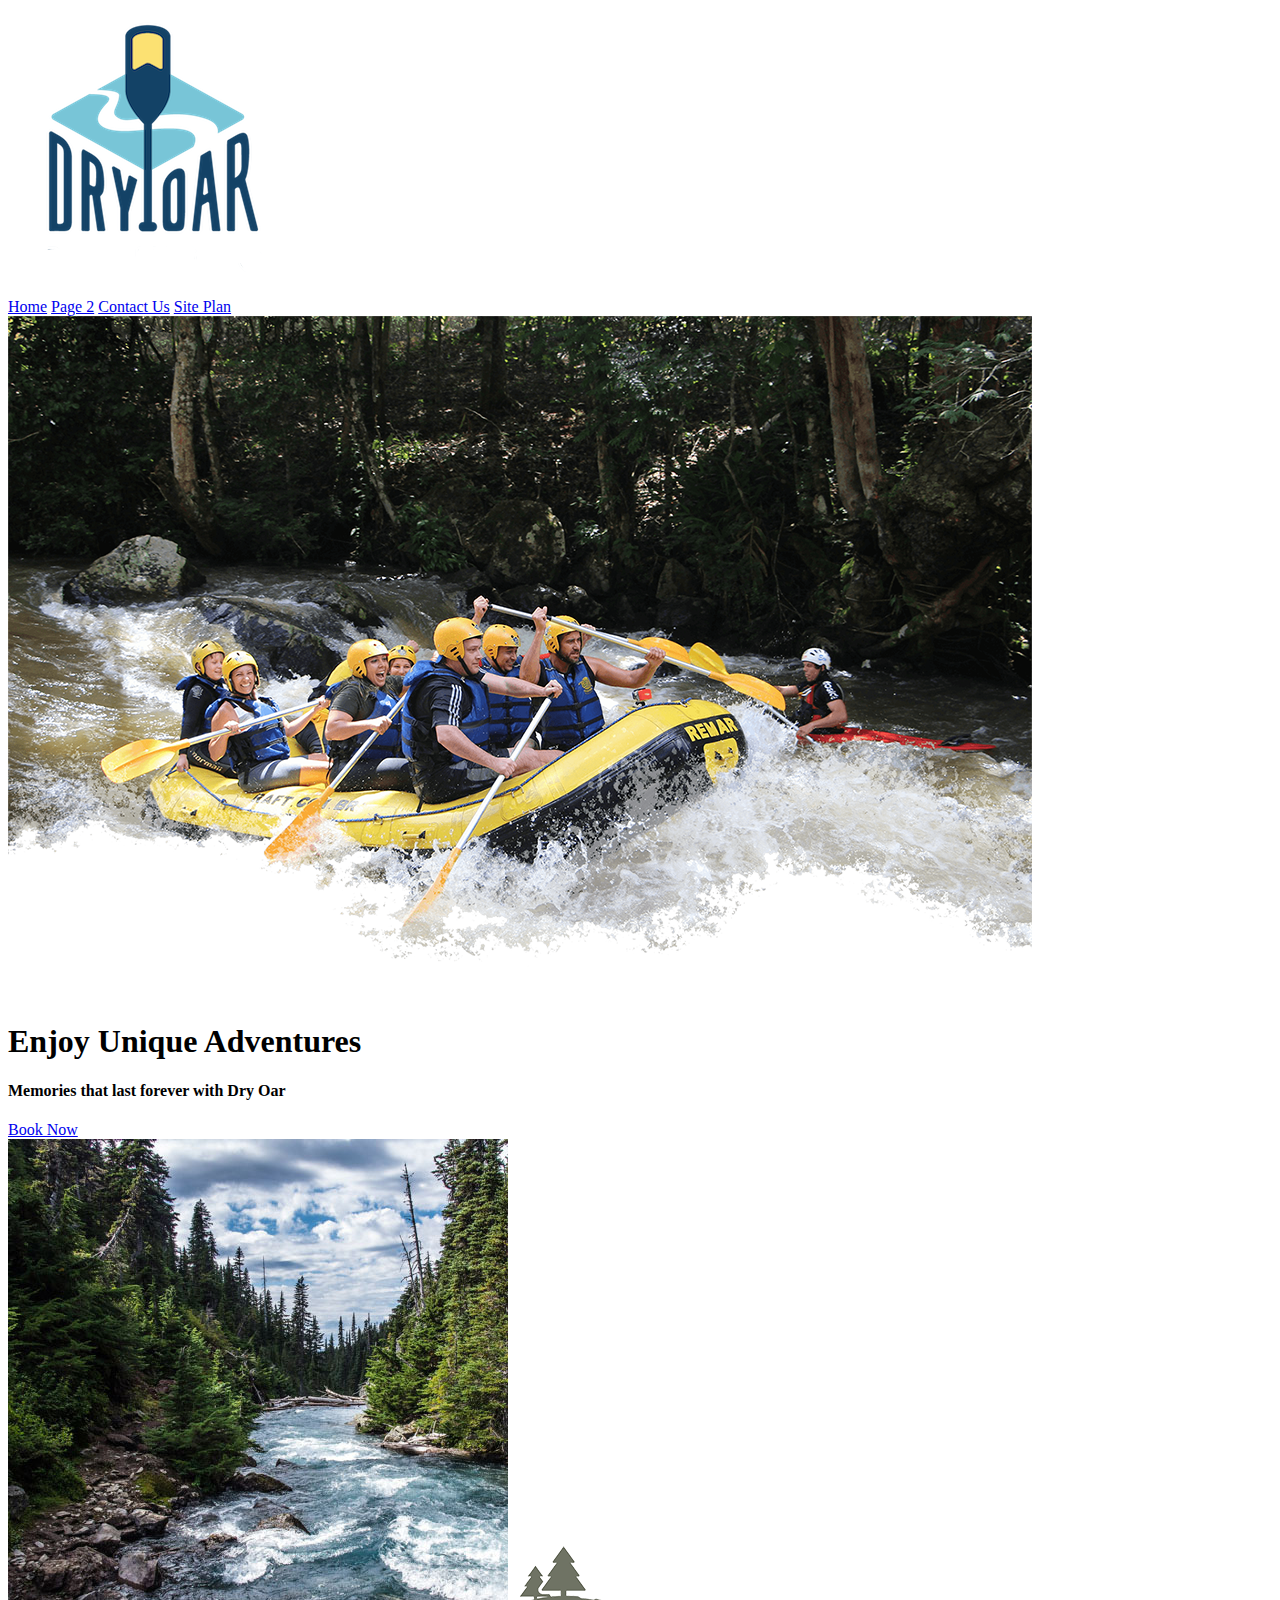
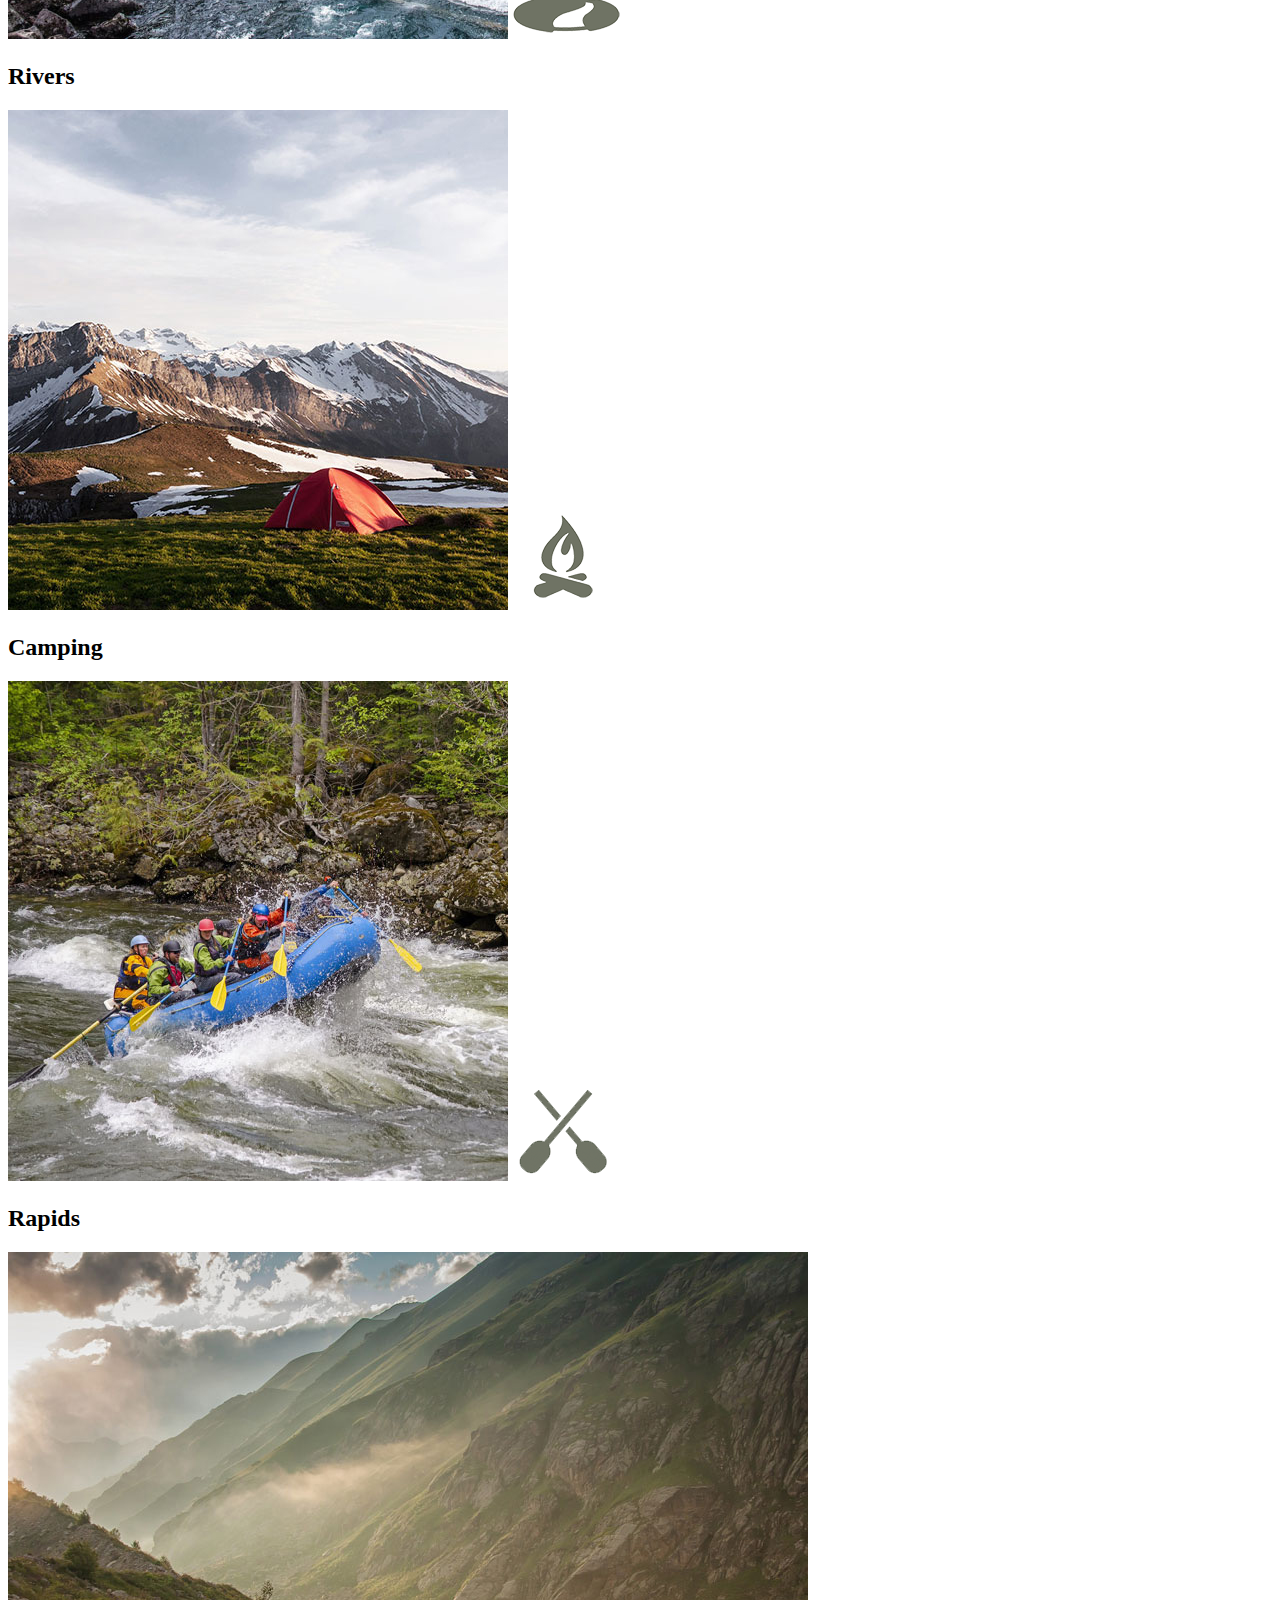
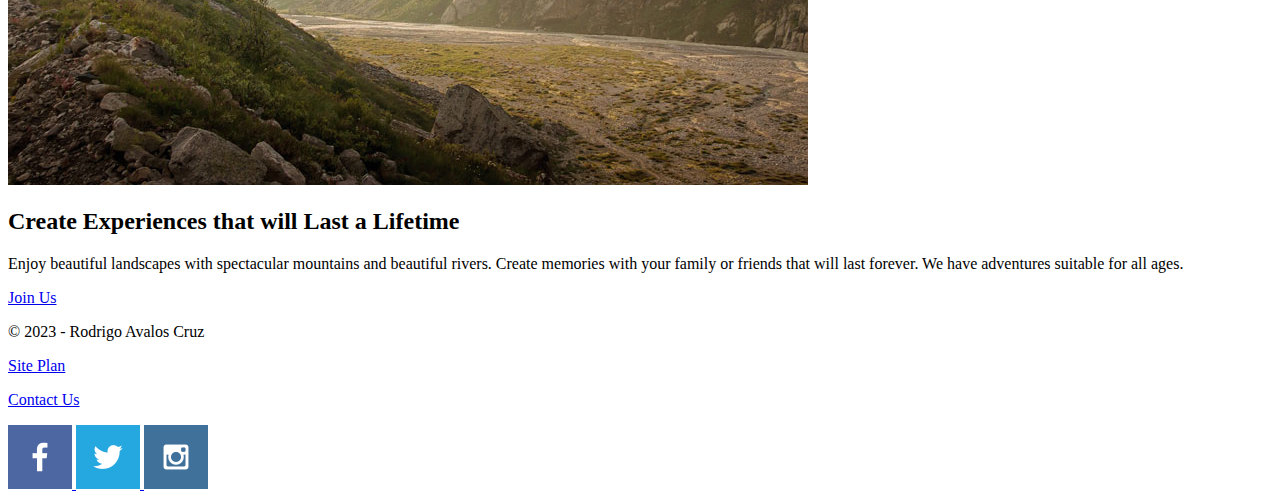
==== wwr/index.html @ 5f3eeecf "wwr images added" ====
<!DOCTYPE html>
<html lang="en">
<head>
    <meta charset="UTF-8">
    <meta http-equiv="X-UA-Compatible" content="IE=edge">
    <meta name="viewport" content="width=device-width, initial-scale=1.0">
    <title>Whitewater Rafting Experiences | Dry Oar Boating | Home</title>
</head>
<body>
    <header>
        <a href="index.html" id="logo_link">
            <img class="logo" src="images/logo.png" alt="Dry Oar Logo">
        </a>
        <nav>
            <a href="index.html">Home</a>
            <a href="#">Page 2</a>
            <a href="contactus.html">Contact Us</a>
            <a href="site-plan-rafting.html">Site Plan</a>
        </nav>
    </header>
    <div id="hero">
        <div id="hero-box">
            <img id="hero-img" src="images/hero.png" alt="People enjoying rafting">
        </div>
        <section id="hero-msg">
            <h1 class="home-title">Enjoy Unique Adventures</h1>
            <h4>Memories that last forever with Dry Oar </h4>
            <div class='button-box'>
                <a class="book" href="contactus.html">Book Now</a>
            </div>
        </section>    
    </div>
    <main class="home-grid"> 
        <section class="rivers-card">
            <img class="card-img" src="images/rivers.jpg" alt="river in forest">
            <img class="icon" src="images/river_icon.png" alt="river icon">
            <h2>Rivers</h2>
        </section>
        <section class="camping-card">
            <img class="card-img" src="images/camping.jpg" alt="tent in mountains">
            <img class="icon" src="images/fire_icon.png" alt="fire icon">
            <h2>Camping</h2>
        </section>
        <section class="rapids-card">
            <img class="card-img" src="images/rapids.jpg" alt="rafting boat">
            <img class="icon" src="images/oars.png" alt="oars icon">
            <h2>Rapids</h2>
        </section>
        <img class="mountains" src="images/mountains.jpg" alt="Misty mountains">
    <section class="msg">
        <h2>Create Experiences that will Last a Lifetime</h2>
        <p>Enjoy beautiful landscapes with spectacular mountains and beautiful rivers. Create memories with your family or friends that will last forever. We have adventures suitable for all ages.</p>
        <a class='join' href="rivers.html">Join Us</a>
    </section>
    </main> 
    <footer>
        <p> &copy; 2023 - Rodrigo Avalos Cruz</p>
        <p><a href="site-plan-rafting.html">Site Plan</a></p>
        <p><a href="contactus.html">Contact Us</a></p>
        <div class="social">
            <a href="https://facebook.com">
                <img src="images/facebook.png" alt="fb icon">
            </a>
            <a href="https://twitter.com">
                <img src="images/twitter.png" alt="twitter icon">
            </a>
            <a href="https://instagram.com">
                <img src="images/instagram.png" alt="instagram icon">
            </a>
        </div>
    </footer>
</body>
</html>
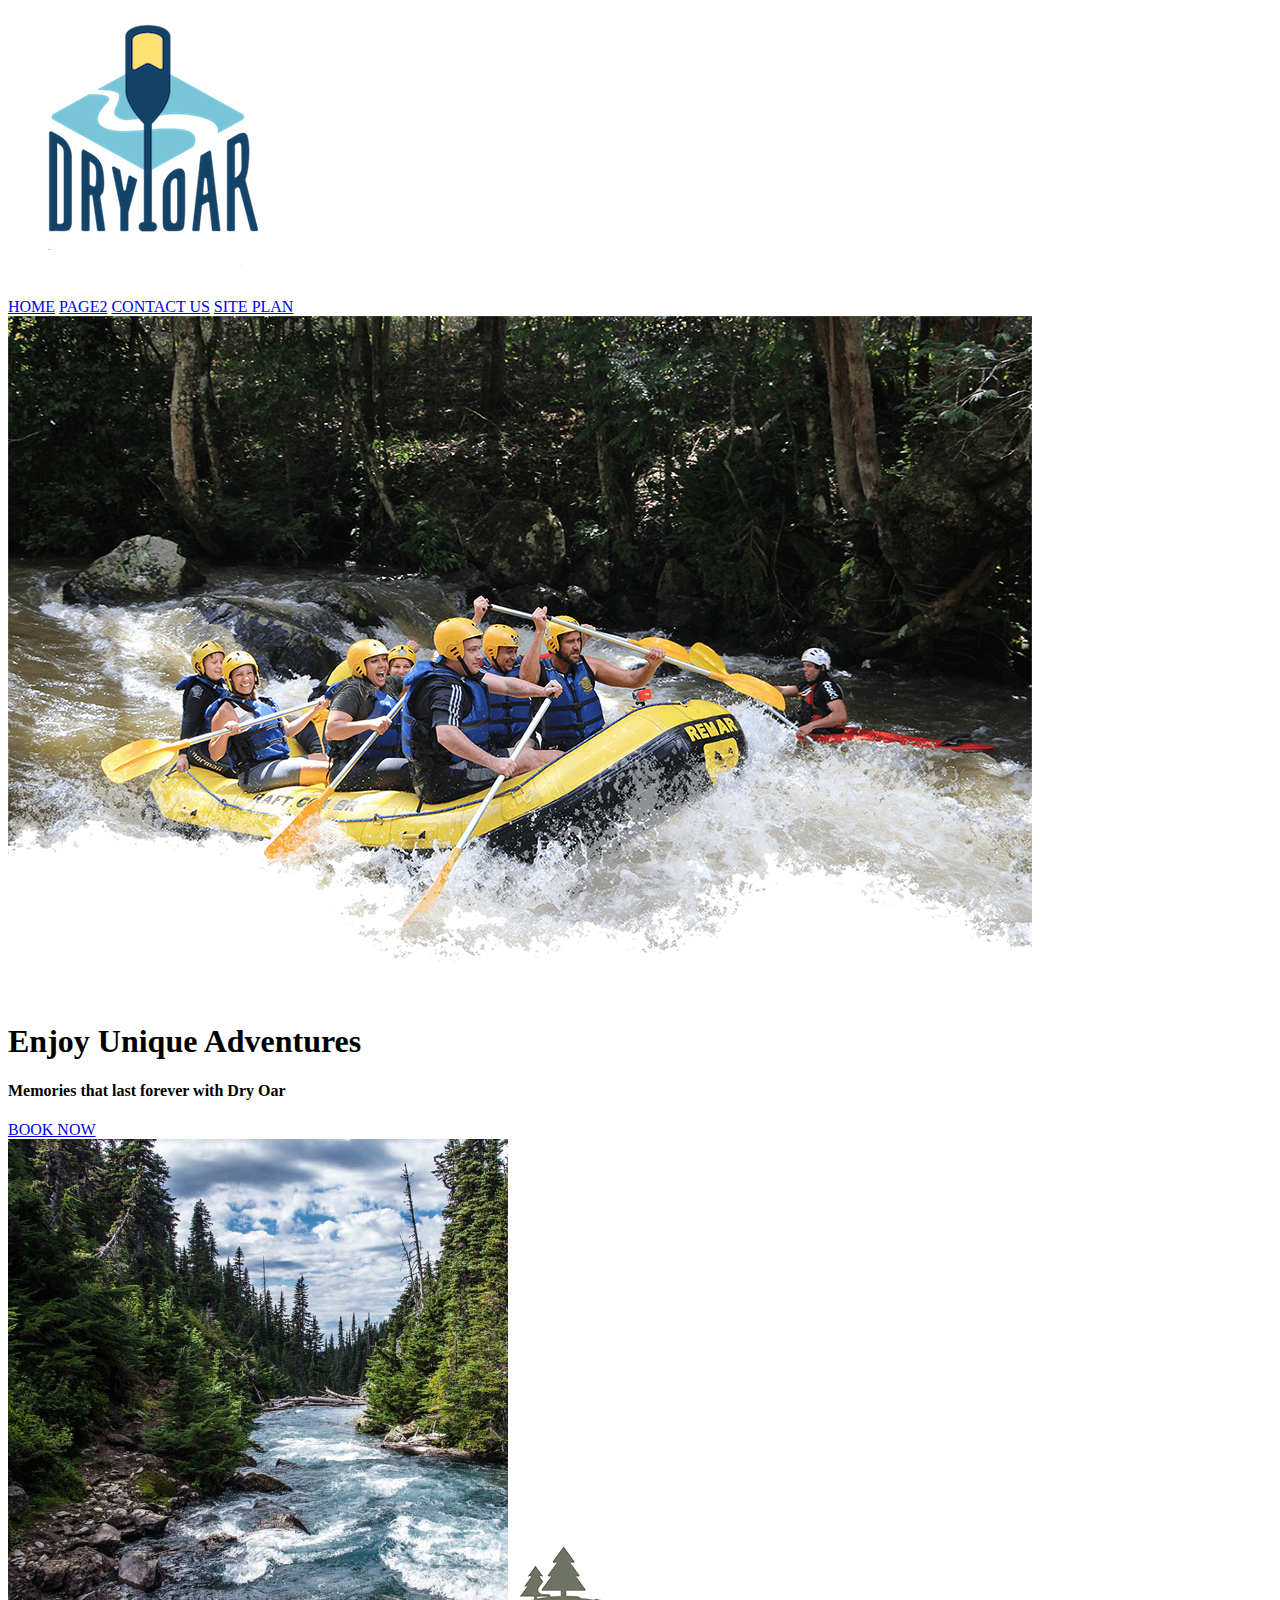
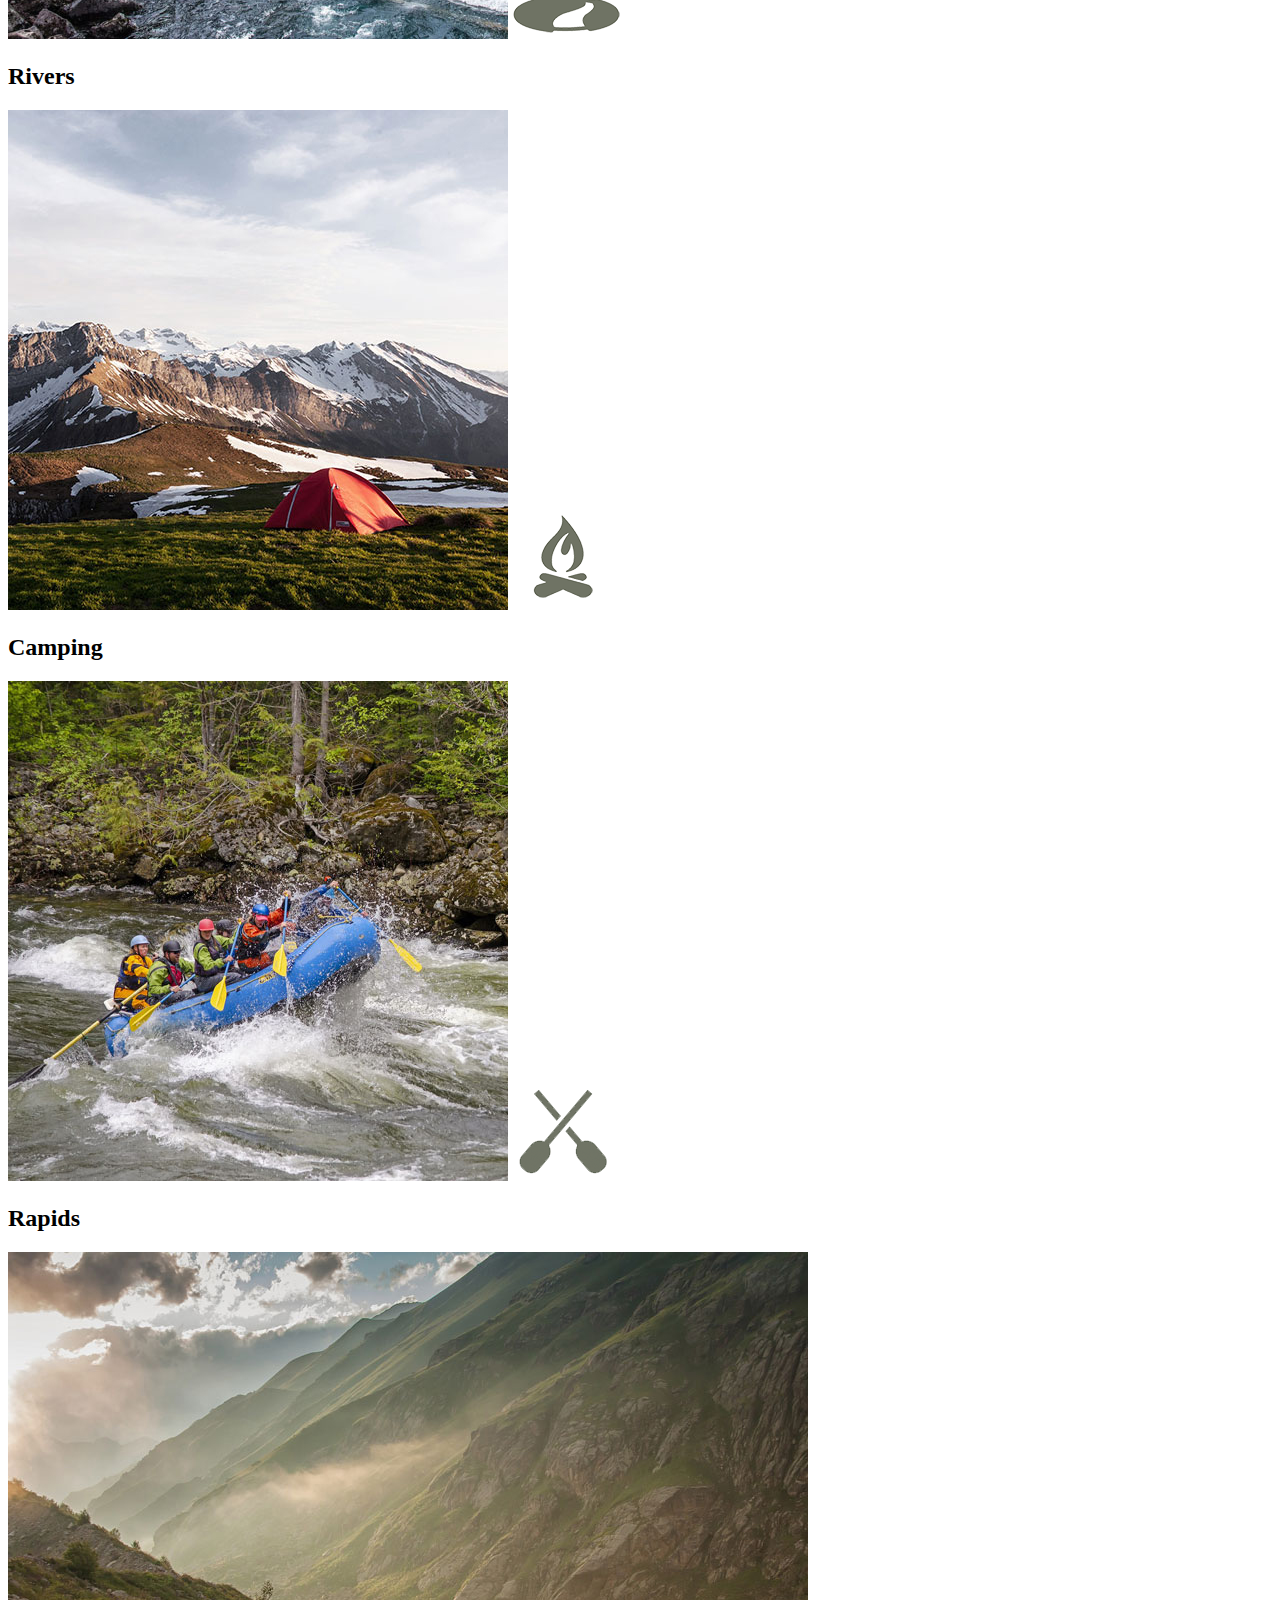
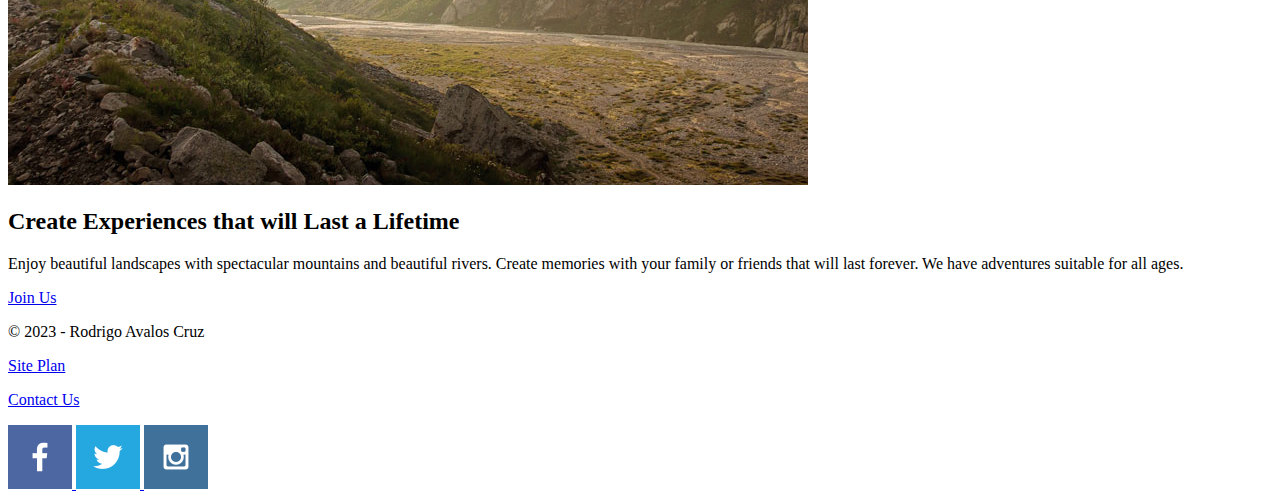
==== commit 6f3bc8c4: "wwr images added" ====
--- a/wwr/index.html
+++ b/wwr/index.html
@@ -4,7 +4,7 @@
     <meta charset="UTF-8">
     <meta http-equiv="X-UA-Compatible" content="IE=edge">
     <meta name="viewport" content="width=device-width, initial-scale=1.0">
-    <title>Whitewater Rafting Experiences | Dry Oar Boating | Home</title>
+    <title>Home</title>
 </head>
 <body>
     <header>
@@ -12,10 +12,10 @@
             <img class="logo" src="images/logo.png" alt="Dry Oar Logo">
         </a>
         <nav>
-            <a href="index.html">Home</a>
-            <a href="#">Page 2</a>
-            <a href="contactus.html">Contact Us</a>
-            <a href="site-plan-rafting.html">Site Plan</a>
+            <a href="index.html">HOME</a>
+            <a href="#">PAGE2</a>
+            <a href="contactus.html">CONTACT US</a>
+            <a href="site-plan-rafting.html">SITE PLAN</a>
         </nav>
     </header>
     <div id="hero">
@@ -26,7 +26,7 @@
             <h1 class="home-title">Enjoy Unique Adventures</h1>
             <h4>Memories that last forever with Dry Oar </h4>
             <div class='button-box'>
-                <a class="book" href="contactus.html">Book Now</a>
+                <a class="book" href="contactus.html">BOOK NOW</a>
             </div>
         </section>    
     </div>
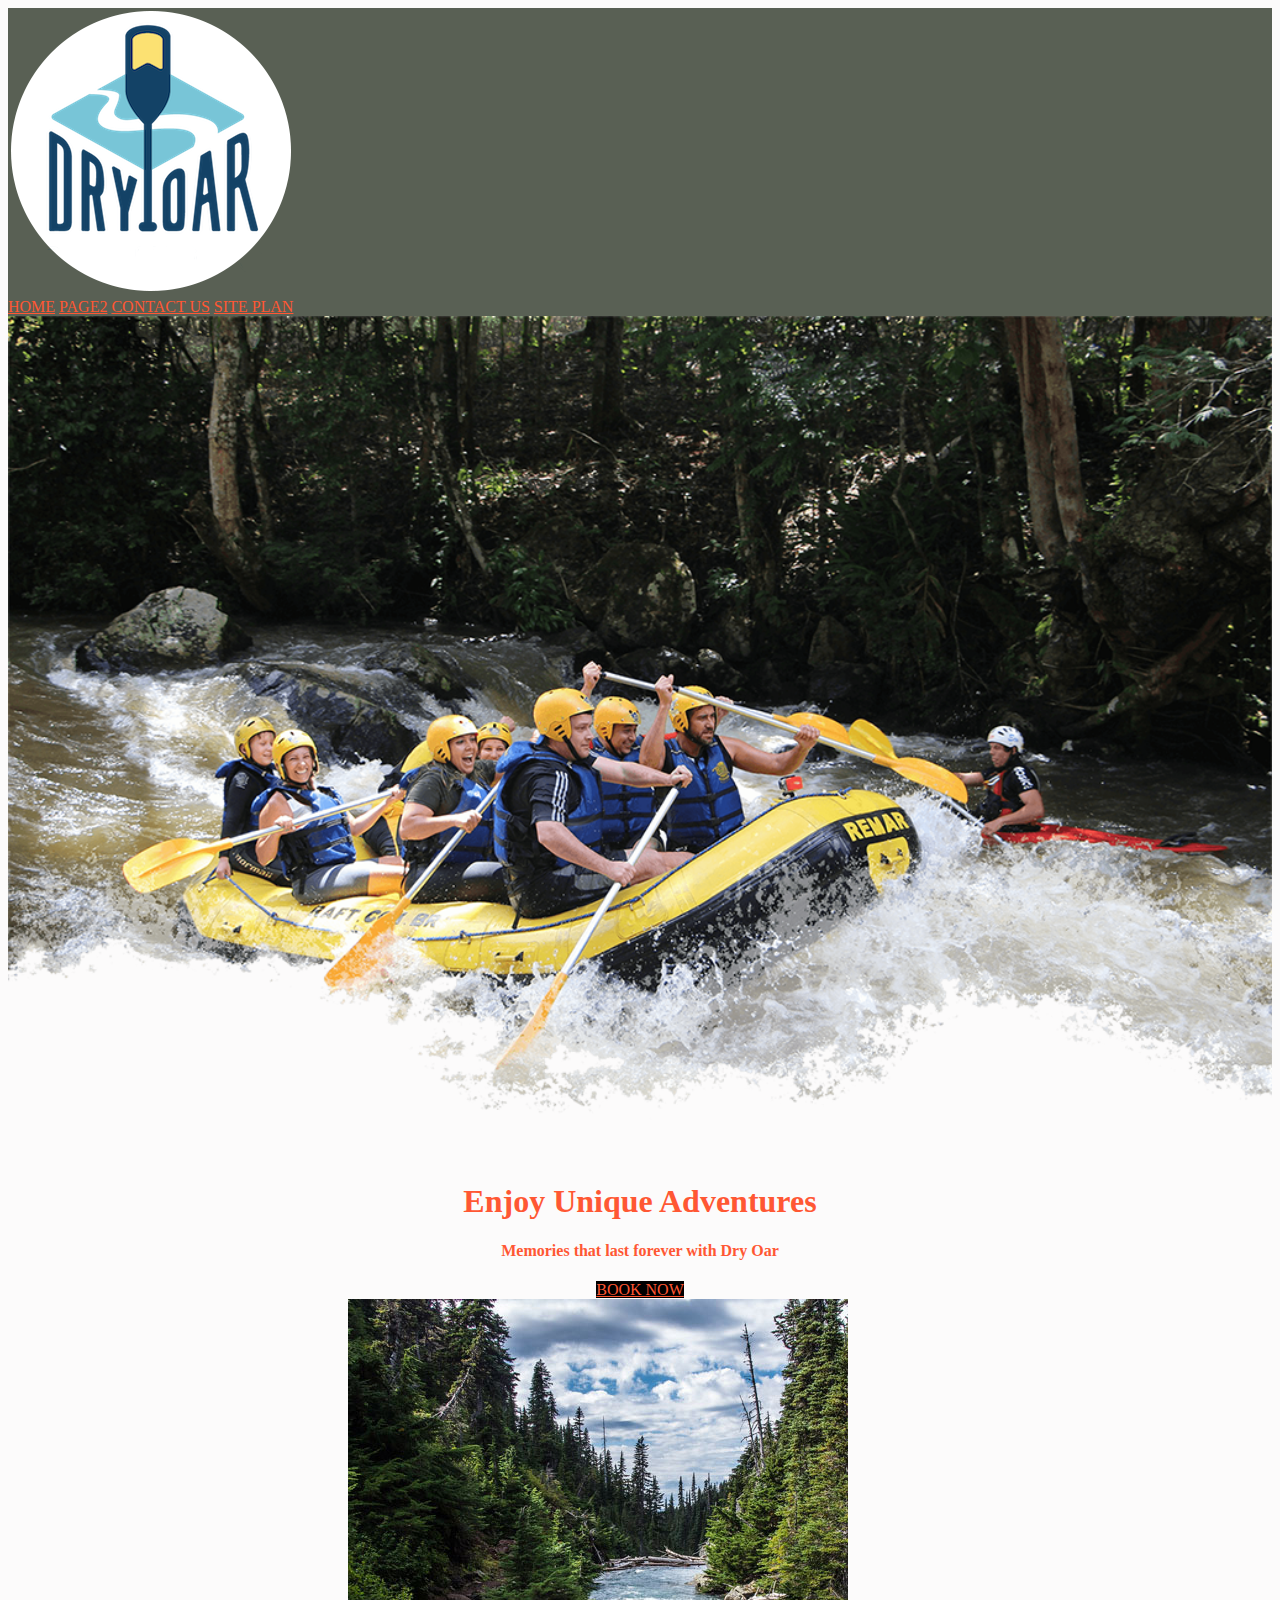
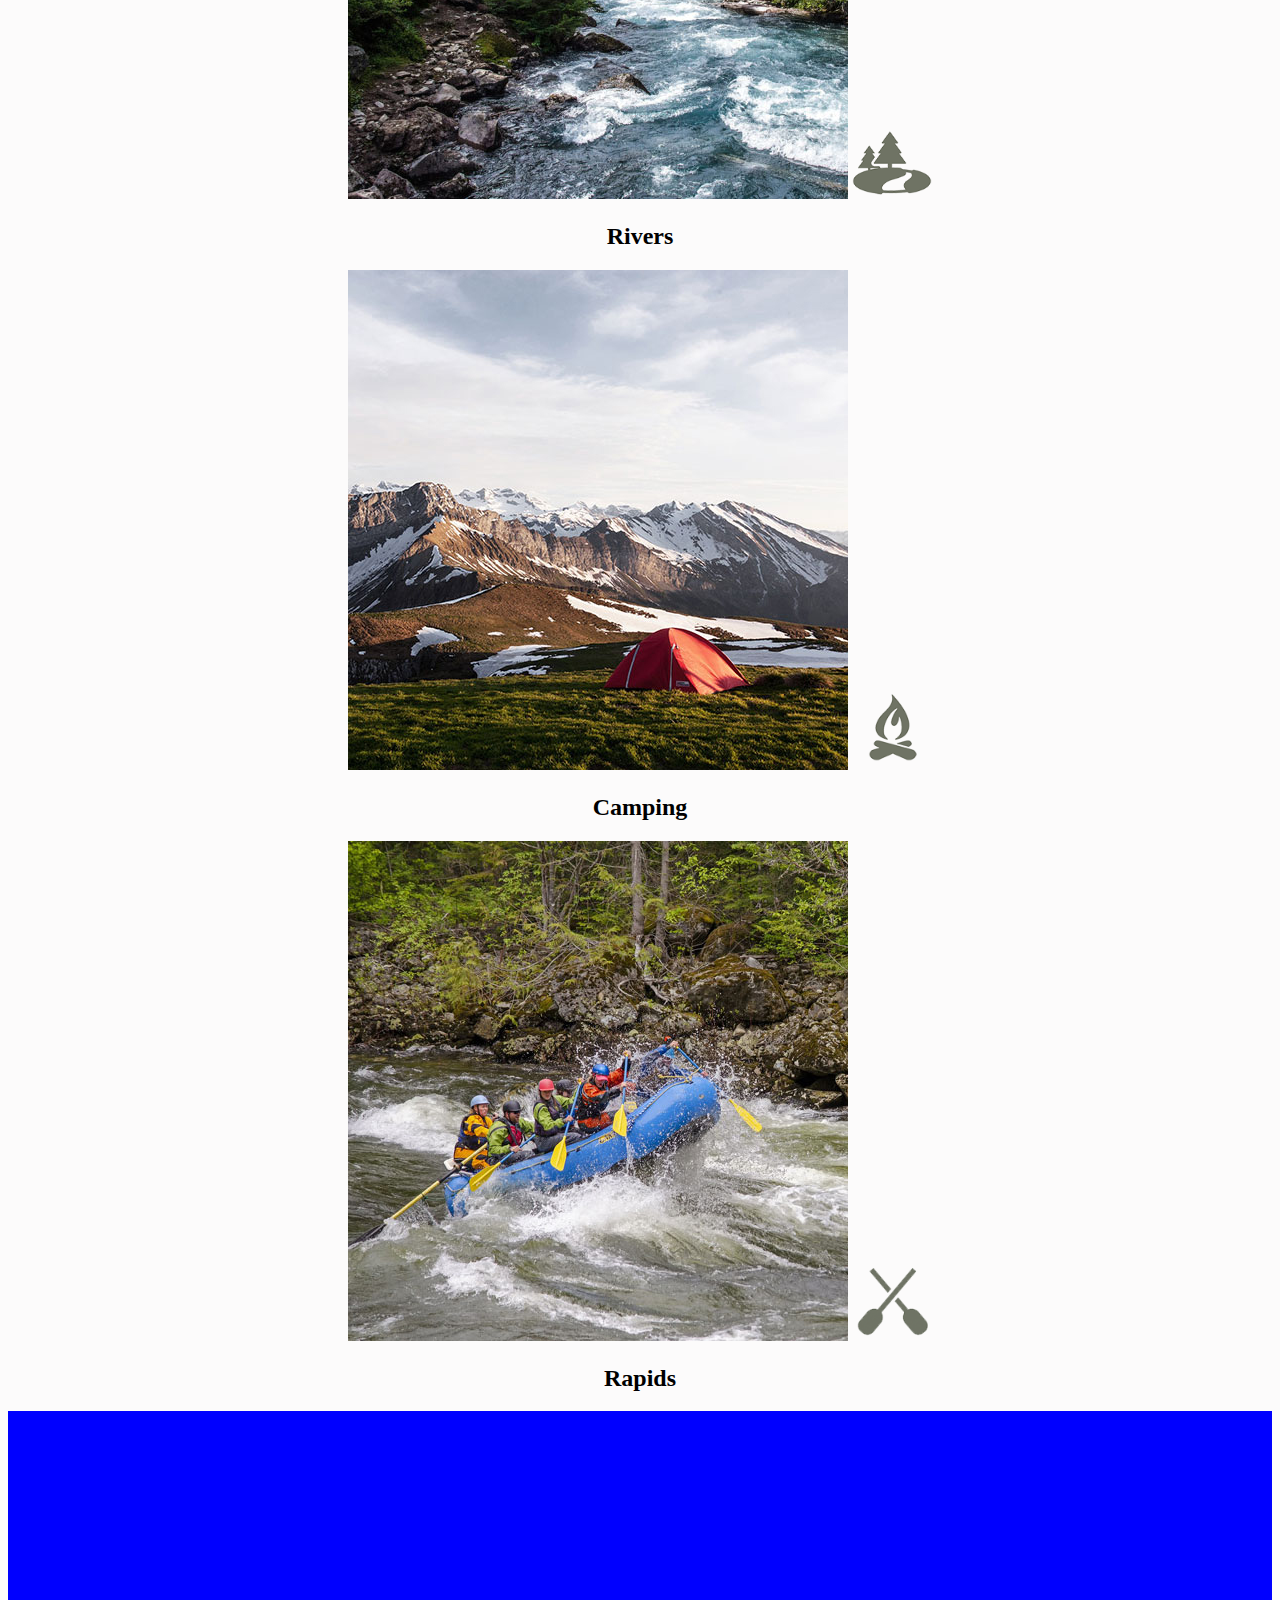
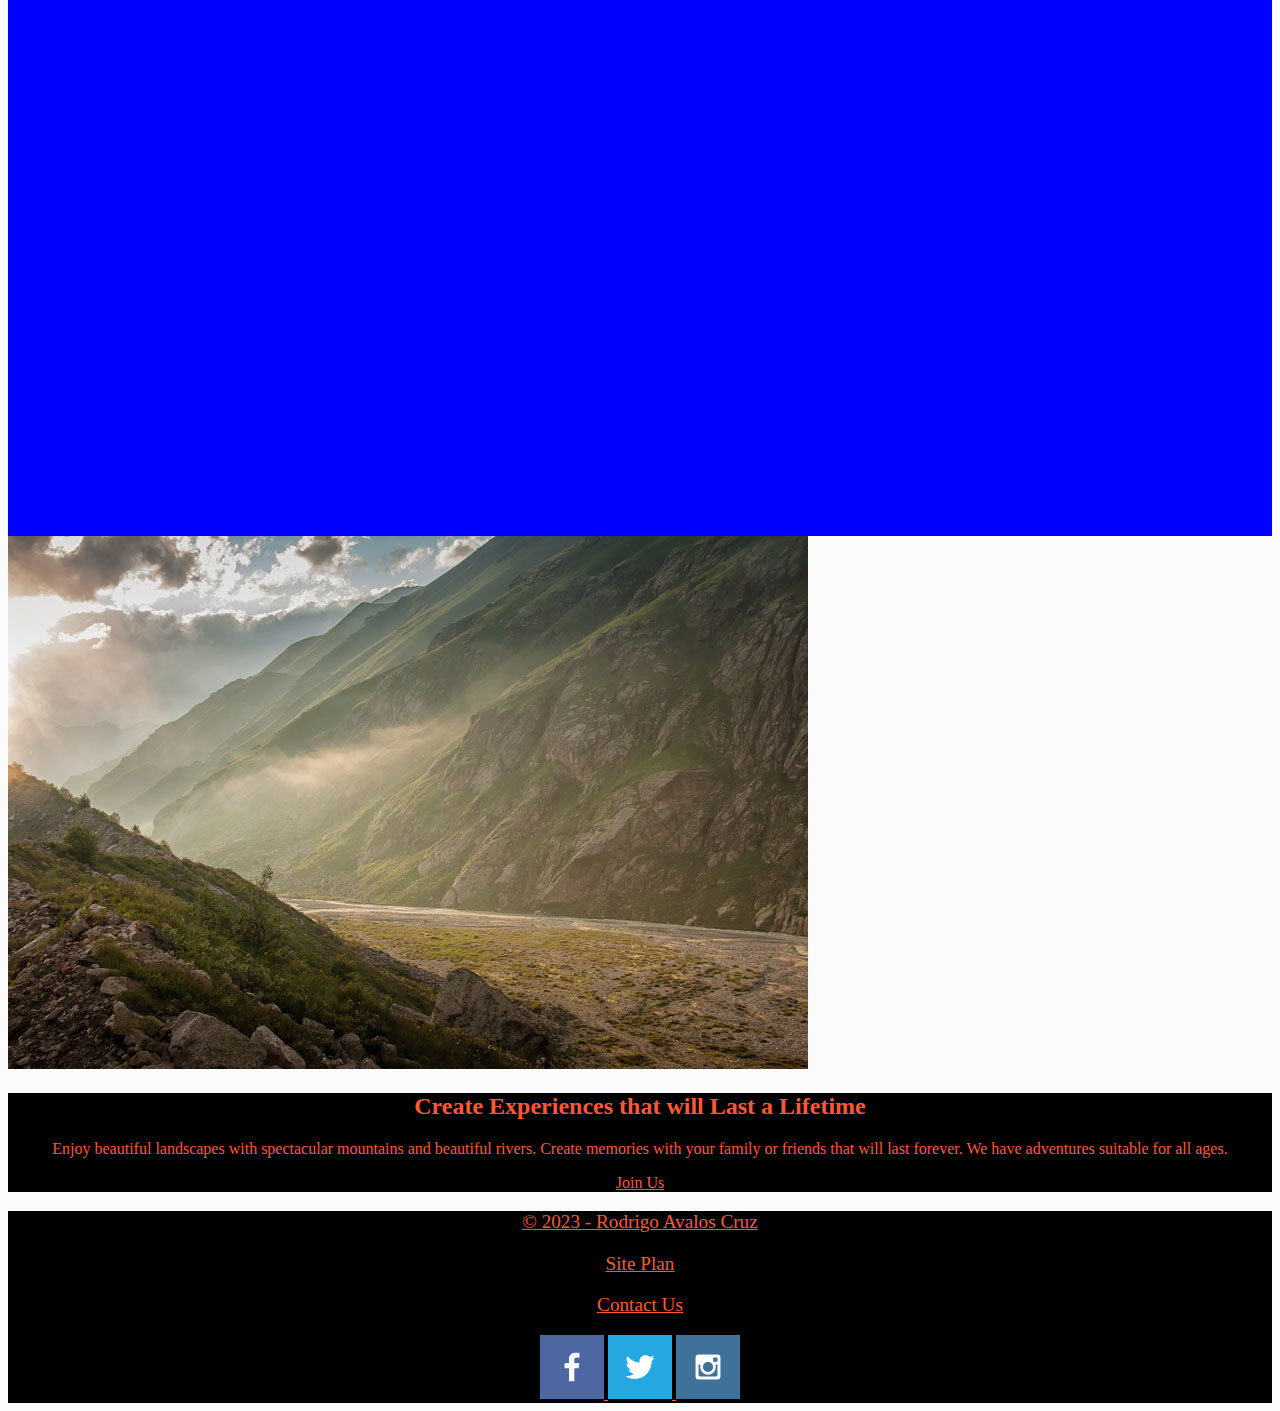
==== commit e44cd804: "Added style css" ====
--- a/wwr/index.html
+++ b/wwr/index.html
@@ -5,69 +5,73 @@
     <meta http-equiv="X-UA-Compatible" content="IE=edge">
     <meta name="viewport" content="width=device-width, initial-scale=1.0">
     <title>Home</title>
+    <link rel="stylesheet" href="styles/style.css">
 </head>
 <body>
-    <header>
-        <a href="index.html" id="logo_link">
-            <img class="logo" src="images/logo.png" alt="Dry Oar Logo">
-        </a>
-        <nav>
-            <a href="index.html">HOME</a>
-            <a href="#">PAGE2</a>
-            <a href="contactus.html">CONTACT US</a>
-            <a href="site-plan-rafting.html">SITE PLAN</a>
-        </nav>
-    </header>
-    <div id="hero">
-        <div id="hero-box">
-            <img id="hero-img" src="images/hero.png" alt="People enjoying rafting">
+    <div id=content>
+        <header>
+            <a href="index.html" id="logo_link">
+                <img class="logo" src="images/logo.png" alt="Dry Oar Logo">
+            </a>
+            <nav>
+                <a href="index.html">HOME</a>
+                <a href="#">PAGE2</a>
+                <a href="contactus.html">CONTACT US</a>
+                <a href="site-plan-rafting.html">SITE PLAN</a>
+            </nav>
+        </header>
+        <div id="hero">
+            <div id="hero-box">
+                <img id="hero-img" src="images/hero.png" alt="People enjoying rafting">
+            </div>
+            <section id="hero-msg">
+                <h1 class="home-title">Enjoy Unique Adventures</h1>
+                <h4>Memories that last forever with Dry Oar </h4>
+                <div class='button-box'>
+                    <a class="book" href="contactus.html">BOOK NOW</a>
+                </div>
+            </section>    
         </div>
-        <section id="hero-msg">
-            <h1 class="home-title">Enjoy Unique Adventures</h1>
-            <h4>Memories that last forever with Dry Oar </h4>
-            <div class='button-box'>
-                <a class="book" href="contactus.html">BOOK NOW</a>
+        <main class="home-grid"> 
+            <section class="rivers-card">
+                <img class="card-img" src="images/rivers.jpg" alt="river in forest">
+                <img class="icon" src="images/river_icon.png" alt="river icon">
+                <h2>Rivers</h2>
+            </section>
+            <section class="camping-card">
+                <img class="card-img" src="images/camping.jpg" alt="tent in mountains">
+                <img class="icon" src="images/fire_icon.png" alt="fire icon">
+                <h2>Camping</h2>
+            </section>
+            <section class="rapids-card">
+                <img class="card-img" src="images/rapids.jpg" alt="rafting boat">
+                <img class="icon" src="images/oars.png" alt="oars icon">
+                <h2>Rapids</h2>
+            </section>
+            <div id="background"></div> 
+            <img class="mountains" src="images/mountains.jpg" alt="Misty mountains">
+        <section class="msg">
+            <h2>Create Experiences that will Last a Lifetime</h2>
+            <p>Enjoy beautiful landscapes with spectacular mountains and beautiful rivers. Create memories with your family or friends that will last forever. We have adventures suitable for all ages.</p>
+            <a class='join' href="rivers.html">Join Us</a>
+        </section>
+        </main> 
+        <footer>
+            <p> &copy; 2023 - Rodrigo Avalos Cruz</p>
+            <p><a href="site-plan-rafting.html">Site Plan</a></p>
+            <p><a href="contactus.html">Contact Us</a></p>
+            <div class="social">
+                <a href="https://facebook.com" target="_blank">
+                    <img src="images/facebook.png" alt="fb icon">
+                </a>
+                <a href="https://twitter.com" target="_blank">
+                    <img src="images/twitter.png" alt="twitter icon">
+                </a>
+                <a href="https://instagram.com" target="_blank">
+                    <img src="images/instagram.png" alt="instagram icon">
+                </a>
             </div>
-        </section>    
+        </footer>
     </div>
-    <main class="home-grid"> 
-        <section class="rivers-card">
-            <img class="card-img" src="images/rivers.jpg" alt="river in forest">
-            <img class="icon" src="images/river_icon.png" alt="river icon">
-            <h2>Rivers</h2>
-        </section>
-        <section class="camping-card">
-            <img class="card-img" src="images/camping.jpg" alt="tent in mountains">
-            <img class="icon" src="images/fire_icon.png" alt="fire icon">
-            <h2>Camping</h2>
-        </section>
-        <section class="rapids-card">
-            <img class="card-img" src="images/rapids.jpg" alt="rafting boat">
-            <img class="icon" src="images/oars.png" alt="oars icon">
-            <h2>Rapids</h2>
-        </section>
-        <img class="mountains" src="images/mountains.jpg" alt="Misty mountains">
-    <section class="msg">
-        <h2>Create Experiences that will Last a Lifetime</h2>
-        <p>Enjoy beautiful landscapes with spectacular mountains and beautiful rivers. Create memories with your family or friends that will last forever. We have adventures suitable for all ages.</p>
-        <a class='join' href="rivers.html">Join Us</a>
-    </section>
-    </main> 
-    <footer>
-        <p> &copy; 2023 - Rodrigo Avalos Cruz</p>
-        <p><a href="site-plan-rafting.html">Site Plan</a></p>
-        <p><a href="contactus.html">Contact Us</a></p>
-        <div class="social">
-            <a href="https://facebook.com">
-                <img src="images/facebook.png" alt="fb icon">
-            </a>
-            <a href="https://twitter.com">
-                <img src="images/twitter.png" alt="twitter icon">
-            </a>
-            <a href="https://instagram.com">
-                <img src="images/instagram.png" alt="instagram icon">
-            </a>
-        </div>
-    </footer>
 </body>
 </html>--- a/wwr/styles/style.css
+++ b/wwr/styles/style.css
@@ -0,0 +1,122 @@
+#content { 
+    max-width: 1600px; 
+    margin: 0 auto;
+    }
+
+nav a { 
+    text-align: center;
+    }
+
+#hero-msg h1 { 
+        text-align: center;
+    }
+
+#hero-msg h4 { 
+        text-align: center;
+    }
+
+.button-box { 
+    text-align: center;
+    }
+
+main section { 
+    text-align: center;
+    }
+
+    
+#background {
+    height: 725px;
+    background-color: blue;
+    }
+
+body {
+    background-color: #fcfbfb; 
+    }
+
+header {
+    background-color:rgba(20,30,13, .7);
+    }
+
+nav a:hover {
+    background-color: black;
+    color: #FF5733;
+    }
+
+.book {
+    background-color: black;
+    color: #FF5733;
+    text-align: center;
+    }
+
+.join {
+    background-color: black;
+    color: #FF5733;
+    text-align: center;
+    }
+
+.book:hover {
+    background-color: black;
+    color: #FF5733;
+    text-align: center;
+    }
+
+.join:hover {
+    background-color: black;
+    color: #FF5733;
+    text-align: center;
+    }
+        
+.msg {
+    background-color: black;
+    }
+
+footer {
+    background-color: black;
+    color: #FF5733;
+    text-align: center;
+    }
+
+nav a {
+    color: #FF5733;
+    text-align: center;
+    }
+
+.home-title {
+    color: #FF5733;
+    }
+
+h4 {
+    color: #FF5733;
+    }
+
+.msg h2 {
+    color: #FF5733;
+    }
+
+.msg p {
+    color: #FF5733;
+    }
+
+.icon {
+    width: 80px;
+    }
+
+#hero-img  {
+    width: 100%;
+    }
+        
+footer p {
+    font-size: 1.2em;
+    text-decoration: underline; 
+    } 
+
+footer a {
+    color: #FF5733;
+    text-align: center;
+    }
+    
+footer a:hover {
+    color: #FF5733;
+    text-decoration: underline;
+    }
+        
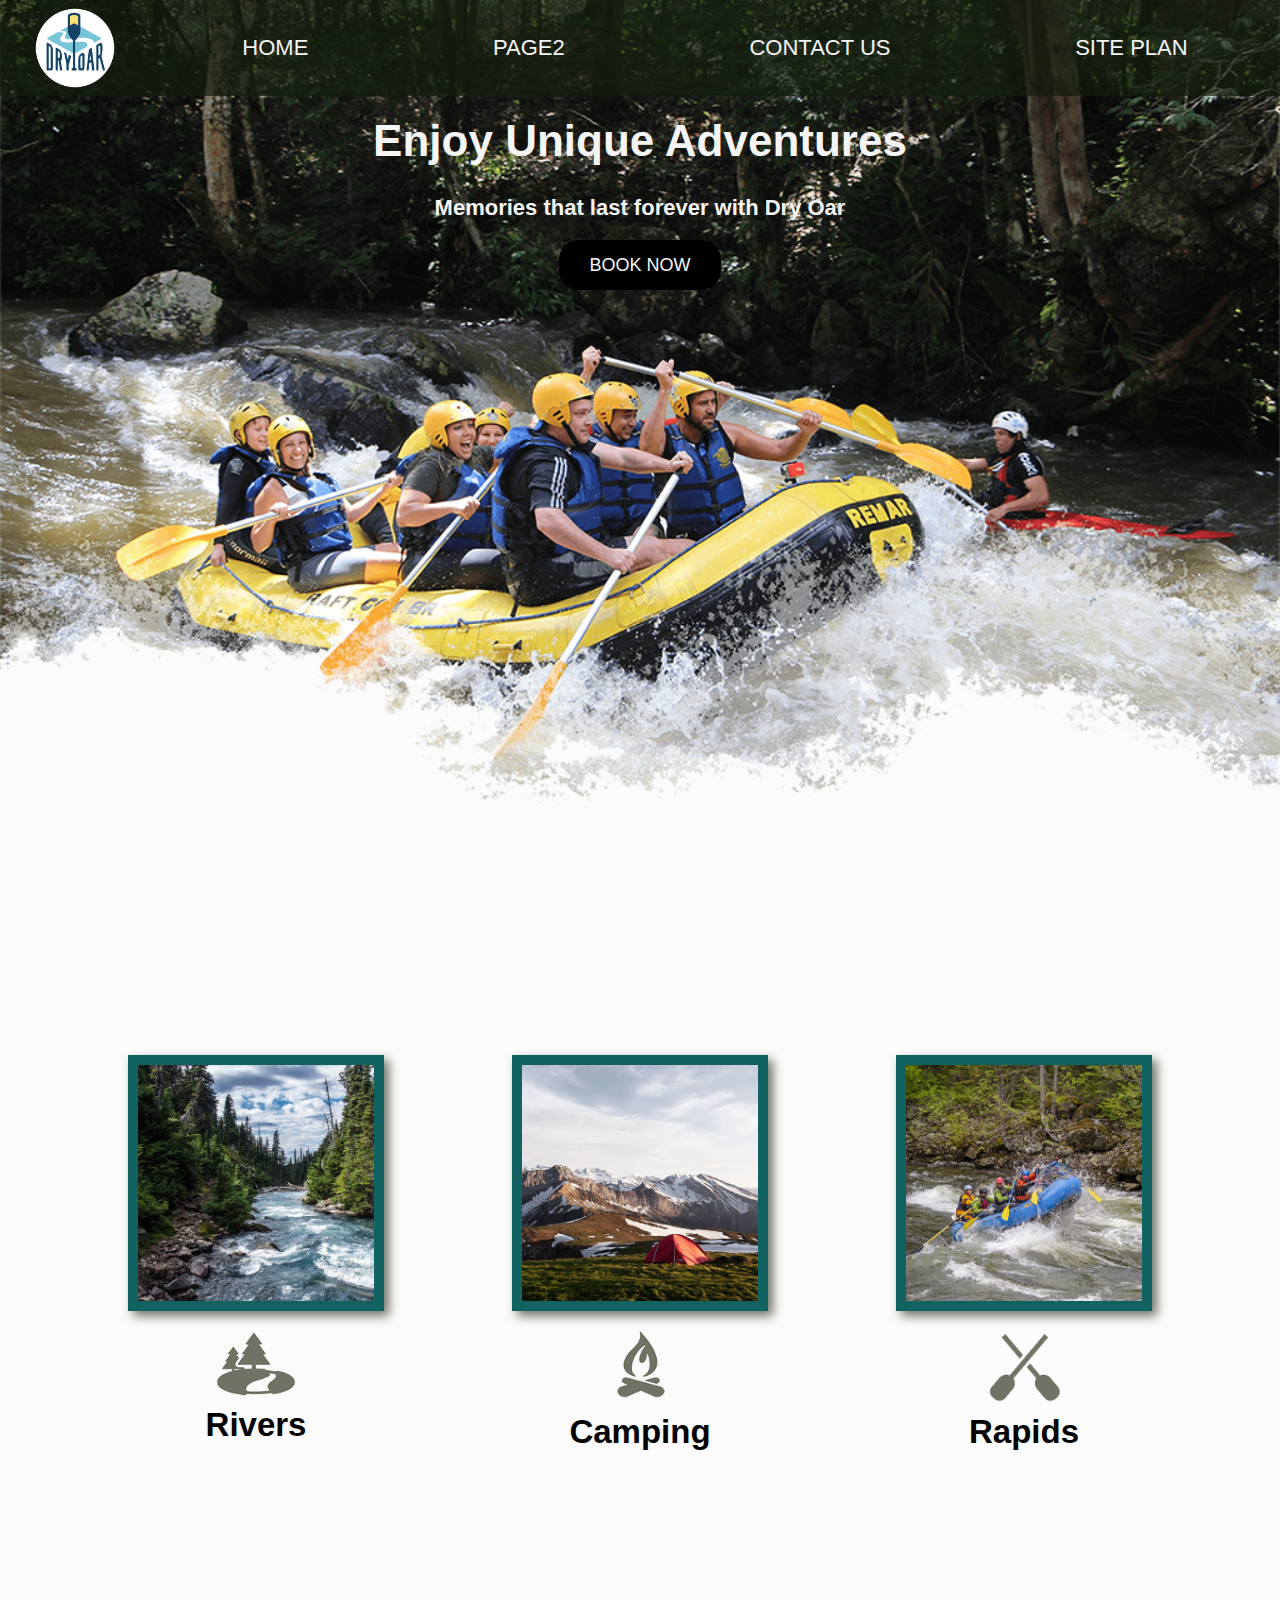
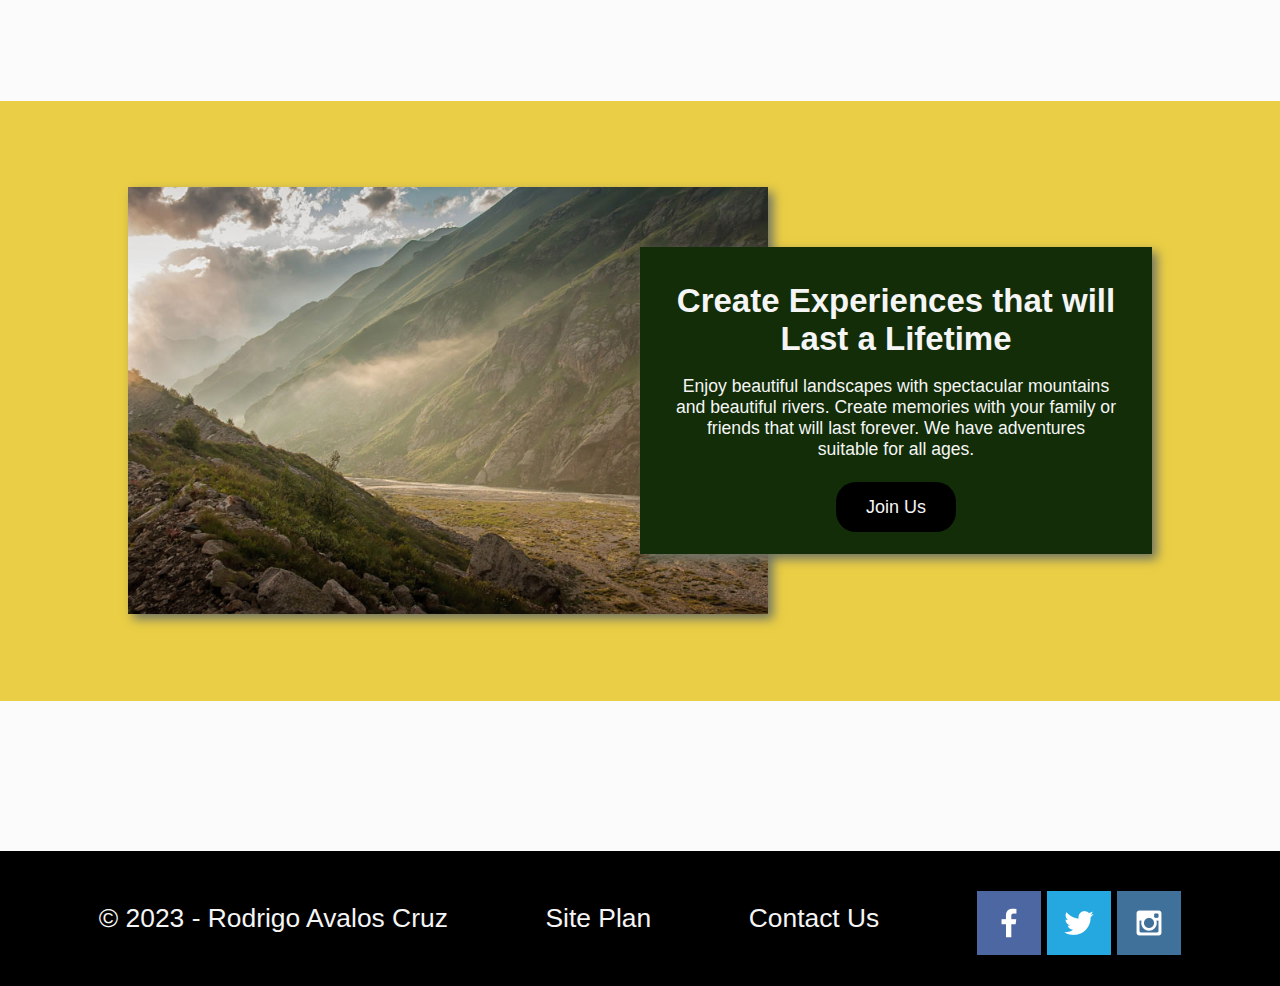
==== commit e67563f8: "add site plan" ====
--- a/wwr/index.html
+++ b/wwr/index.html
@@ -41,7 +41,7 @@
             <section class="camping-card">
                 <img class="card-img" src="images/camping.jpg" alt="tent in mountains">
                 <img class="icon" src="images/fire_icon.png" alt="fire icon">
-                <h2>Camping</h2>
+                <h2>Camping</h2> 
             </section>
             <section class="rapids-card">
                 <img class="card-img" src="images/rapids.jpg" alt="rafting boat">
--- a/wwr/styles/style.css
+++ b/wwr/styles/style.css
@@ -5,14 +5,20 @@
 
 nav a { 
     text-align: center;
+    color: whitesmoke;
+    text-align: center;
+    text-decoration: none;
+    padding: 35px;
     }
 
 #hero-msg h1 { 
-        text-align: center;
+    text-align: center;
+    padding-top: 10px;
     }
 
 #hero-msg h4 { 
-        text-align: center;
+    text-align: center;
+    color: whitesmoke;
     }
 
 .button-box { 
@@ -23,35 +29,56 @@
     text-align: center;
     }
 
-    
 #background {
-    height: 725px;
-    background-color: blue;
+    height: 600px;
+    background-color: #eace45;
+    margin-top: 50px;
+    margin-bottom: 50px;
+    grid-column: 1/11;
+    grid-row: 4/9;
     }
 
 body {
     background-color: #fcfbfb; 
+    font-family: "Open Sans", "Fira Sans", "Lucida Sans", sans-serif;
+    font-size: 22px;
+    margin: 0;
+    padding: 0;
     }
 
 header {
     background-color:rgba(20,30,13, .7);
+    display: grid;
+    grid-template-columns: 150px auto;
     }
 
 nav a:hover {
-    background-color: black;
-    color: #FF5733;
+    background-color: #113705;
+    color: whitesmoke;
     }
 
 .book {
     background-color: black;
-    color: #FF5733;
-    text-align: center;
+    color: whitesmoke;
+    text-align: center;
+    font-family: "Open Sans", "Fira Sans", "Lucida Sans", sans-serif;
+    font-size: 18px;
+    border-radius: 20px;
+    text-decoration: none;
+    padding: 15px 30px;
+    margin-top: 50px;
     }
 
 .join {
     background-color: black;
-    color: #FF5733;
-    text-align: center;
+    color: whitesmoke;
+    text-align: center;
+    font-family: "Open Sans", "Fira Sans", "Lucida Sans", sans-serif;
+    font-size: 18px;
+    border-radius: 20px;
+    text-decoration: none;
+    padding: 15px 30px;
+    margin-top: 50px;
     }
 
 .book:hover {
@@ -67,56 +94,203 @@
     }
         
 .msg {
-    background-color: black;
+    background-color: #122d07;
+    padding: 35px;
+    grid-column: 6/10;
+    grid-row: 6/7;
+    box-shadow: 5px 5px 10px #6f7364;
     }
 
 footer {
     background-color: black;
-    color: #FF5733;
-    text-align: center;
-    }
-
-nav a {
-    color: #FF5733;
+    color: whitesmoke;
     text-align: center;
     }
 
 .home-title {
-    color: #FF5733;
+    color: whitesmoke;
+    font-family: "Open Sans", "Fira Sans", "Lucida Sans", sans-serif;
+    font-size: 2em;
+    margin-top: 10px;
     }
 
 h4 {
     color: #FF5733;
     }
 
+h2 {
+    margin: 0;
+    }
+
 .msg h2 {
-    color: #FF5733;
+    color: whitesmoke;
     }
 
 .msg p {
-    color: #FF5733;
+    color: whitesmoke;
+    font-family: "Open Sans", "Fira Sans", "Lucida Sans", sans-serif;
+    font-size: .8em;
+    padding-bottom: 15px;
+    }
+
+.mountains {
+    width: 100%;
+    grid-column: 2/7;
+    grid-row: 5/8;
+    box-shadow: 5px 5px 10px #6f7364;
     }
 
 .icon {
     width: 80px;
+    padding-top: 10px;
+    }
+
+.logo {
+    width: 80px;
     }
 
 #hero-img  {
     width: 100%;
-    }
-        
+    padding-top: 0px;
+    }
+
+#logo_link {
+    padding-top: 5px;
+    }     
+
 footer p {
     font-size: 1.2em;
-    text-decoration: underline; 
+    text-decoration: none; 
     } 
 
 footer a {
-    color: #FF5733;
-    text-align: center;
+    color: whitesmoke;
+    text-align: center;
+    text-decoration: none;
     }
     
 footer a:hover {
-    color: #FF5733;
-    text-decoration: underline;
-    }
-        
+    color: red;
+    text-decoration: none;
+    }
+
+footer {
+        padding: 25px 50px;
+        margin-top: 100px;
+        display: flex;
+        justify-content: space-around;
+        align-items: center;
+    }
+
+footer .social img {
+    padding-top: 15px;
+    }
+
+.rivers-card {
+    margin: 200px 0;
+    grid-column: 2/4;
+    grid-row: 2/3;
+    }
+
+.camping-card {
+    margin: 200px 0;
+    grid-column: 5/7;
+    grid-row: 2/3;
+    }
+
+.rapids-card{
+    margin: 200px 0;
+    grid-column: 8/10;
+    grid-row: 2/3;
+    }
+
+.card-img {
+    border: 10px solid #126261;
+    width: 100%;
+    transition: transform .5s;
+    box-shadow: 5px 5px 10px #6f7364;
+    }
+
+.card-img:hover {
+    opacity: .6;
+    transform: scale(1.1);
+    }
+
+main section img {
+    box-sizing: border-box;
+    }
+
+nav {
+    display: flex;
+    justify-content: space-around;
+    }
+
+#logo_link {
+    padding-top: 5px;
+    justify-self: center;
+    align-self: center;
+    }
+
+#hero {
+    display: grid;
+    grid-template-columns: 1fr 3fr 1fr;
+    margin-top: -100px; 
+    }
+
+#hero-box {
+    grid-column: 1/4;
+    grid-row: 1/3;
+    z-index: -1;
+    }
+
+#hero-msg {
+        grid-column: 2/3;
+        grid-row: 1/2;
+        margin-top: 100px;
+        }
+.home-grid {
+    display: grid;
+    grid-template-columns: 1fr 1fr 1fr 1fr 1fr 1fr 1fr 1fr 1fr 1fr
+}
+
+@media screen and (max-width: 900px) {
+    #hero, .home-grid {
+        display: block;
+        height: auto;
+    }
+    nav, footer {
+        flex-direction: column;
+    }
+    nav a {
+        display: block;
+        padding: 15px;
+    }
+    #hero {
+        margin-top: 0;
+    }
+    #hero-msg {
+        margin-top: 0;
+    }
+    #hero-msg h4 {
+        display: none;
+    }
+    .home-title {
+        font-size: 25px;
+        color: #6f7364;
+    }
+    .rivers-card, .camping-card, .rapids-card { 
+        margin: 50px auto;
+        width: 60%;
+    }
+    #background {
+        display: none;
+    }
+    .mountains, .msg {
+        width: 80%;
+        display: block;
+        margin: 0 auto;
+    }
+    footer {
+        margin-top: 25px;
+    }
+}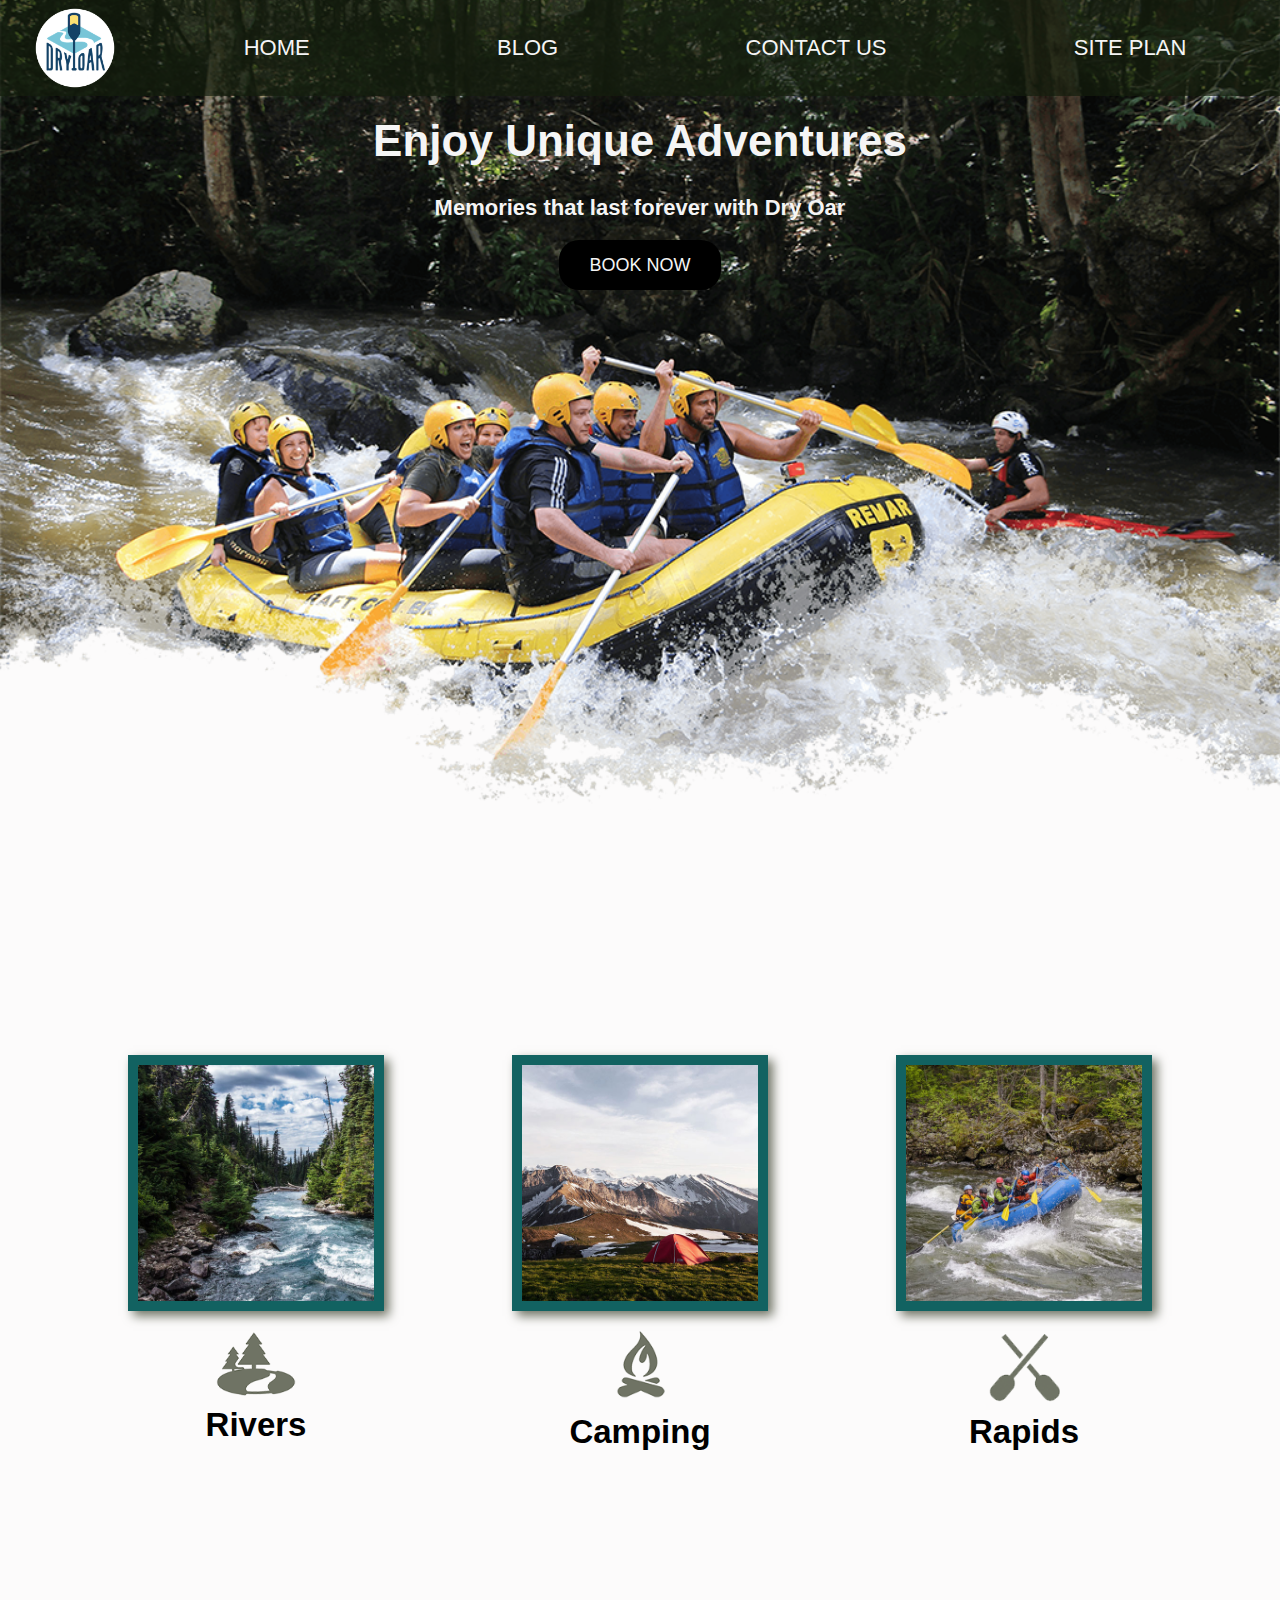
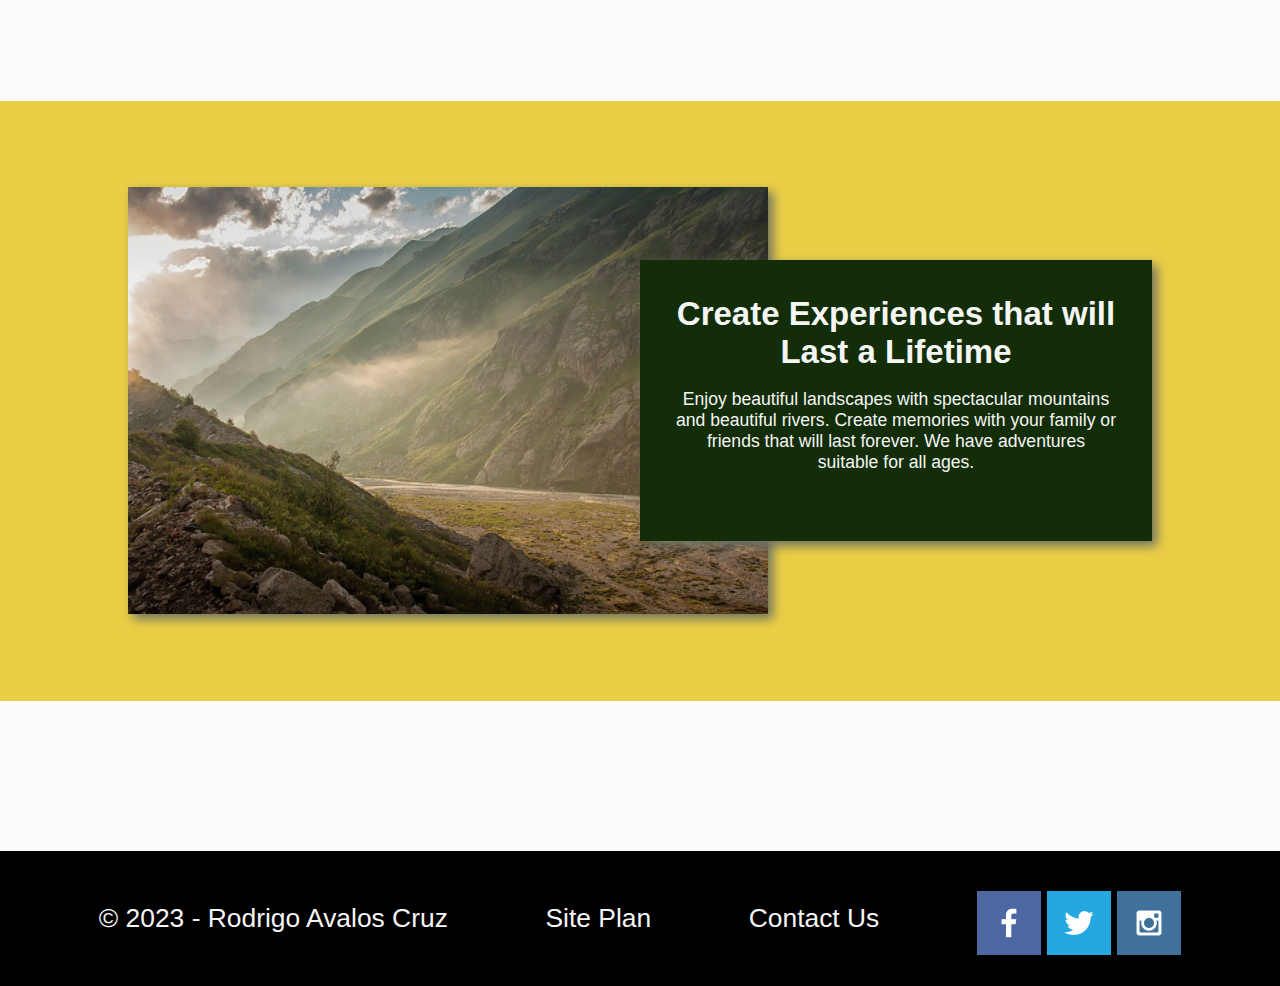
==== commit 86a3b760: "add style css" ====
--- a/wwr/index.html
+++ b/wwr/index.html
@@ -15,7 +15,7 @@
             </a>
             <nav>
                 <a href="index.html">HOME</a>
-                <a href="#">PAGE2</a>
+                <a href="blog.html">BLOG</a>
                 <a href="contactus.html">CONTACT US</a>
                 <a href="site-plan-rafting.html">SITE PLAN</a>
             </nav>
@@ -53,7 +53,7 @@
         <section class="msg">
             <h2>Create Experiences that will Last a Lifetime</h2>
             <p>Enjoy beautiful landscapes with spectacular mountains and beautiful rivers. Create memories with your family or friends that will last forever. We have adventures suitable for all ages.</p>
-            <a class='join' href="rivers.html">Join Us</a>
+             
         </section>
         </main> 
         <footer>
--- a/wwr/styles/style.css
+++ b/wwr/styles/style.css
@@ -293,4 +293,126 @@
     footer {
         margin-top: 25px;
     }
-}+}
+
+
+ /* Blog section */
+
+    .nextsummer-card {
+        margin: 80px -90px ;
+        grid-column: 7/9;
+        grid-row: 6/7;
+        height: 500px;
+        width: 500px;
+        }
+
+    .nextsummer-text {
+        margin: 150px 0;
+        grid-column: 2/5;
+        grid-row: 6/7;
+        height: 300px;
+        width: 500px;
+        font-family: "Open Sans", "Fira Sans", "Lucida Sans", sans-serif;
+        font-size: 19px;
+        text-align: justify;
+        }
+
+    .nextsummer-title {
+            padding-top: 10px;
+            margin: 80px 0;
+            grid-column: 2/5;
+            grid-row: 6/7;
+            height: 50px;
+            width: 500px;
+            font-family: "Open Sans", "Fira Sans", "Lucida Sans", sans-serif;
+            font-size: 22px;
+            }
+   
+  .booknow {
+    background-color: black;
+    color: whitesmoke;
+    text-align: center;
+    font-family: "Open Sans", "Fira Sans", "Lucida Sans", sans-serif;
+    font-size: 18px;
+    border-radius: 20px;
+    text-decoration: none;
+    padding: 15px 30px;
+    text-indent: 30px;
+    }
+
+    .buttonnow-box { 
+        text-align: center;
+        }
+
+    .booknow:hover {
+    background-color: black;
+    color: #FF5733;
+    text-align: center;
+            }
+/* -------- */    
+
+    .highlights-card {
+        margin: -120px -90px ;
+        grid-column: 7/9;
+        grid-row: 3/5;
+        height: 500px;
+        width: 500px;
+        }
+
+    .highlights-text {
+        
+        grid-column: 2/5;
+        grid-row: 3/5;
+        height: 300px;
+        width: 500px;
+        font-family: "Open Sans", "Fira Sans", "Lucida Sans", sans-serif;
+        font-size: 19px;
+        text-align: justify;
+        margin: -50px 0;
+        }
+
+    .highlights-title {
+        margin: -120px 0;
+        grid-column: 2/5;
+        grid-row: 3/5;
+        height: 50px;
+        width: 500px;
+        font-family: "Open Sans", "Fira Sans", "Lucida Sans", sans-serif;
+        font-size: 22px;
+        padding-top: 10px;
+            }
+/* -------- */ 
+
+    
+    .encounters-card{
+        margin: 80px -90px;
+        grid-column: 7/9;
+        grid-row: 1/3;
+        height: 500px;
+        width: 500px;
+        }
+
+    .encounters-text {
+        margin: 150px 0;
+        grid-column: 2/5;
+        grid-row: 1/2;
+        height: 300px;
+        width: 500px;
+        font-family: "Open Sans", "Fira Sans", "Lucida Sans", sans-serif;
+        font-size: 19px;
+        text-align: justify;
+        }
+
+    .encounters-title {
+            padding-top: 10px;
+        margin: 80px 0;
+        grid-column: 2/5;
+        grid-row: 1/2;
+        height: 50px;
+        width: 500px;
+        font-family: "Open Sans", "Fira Sans", "Lucida Sans", sans-serif;
+        font-size: 22px;
+        }
+
+
+   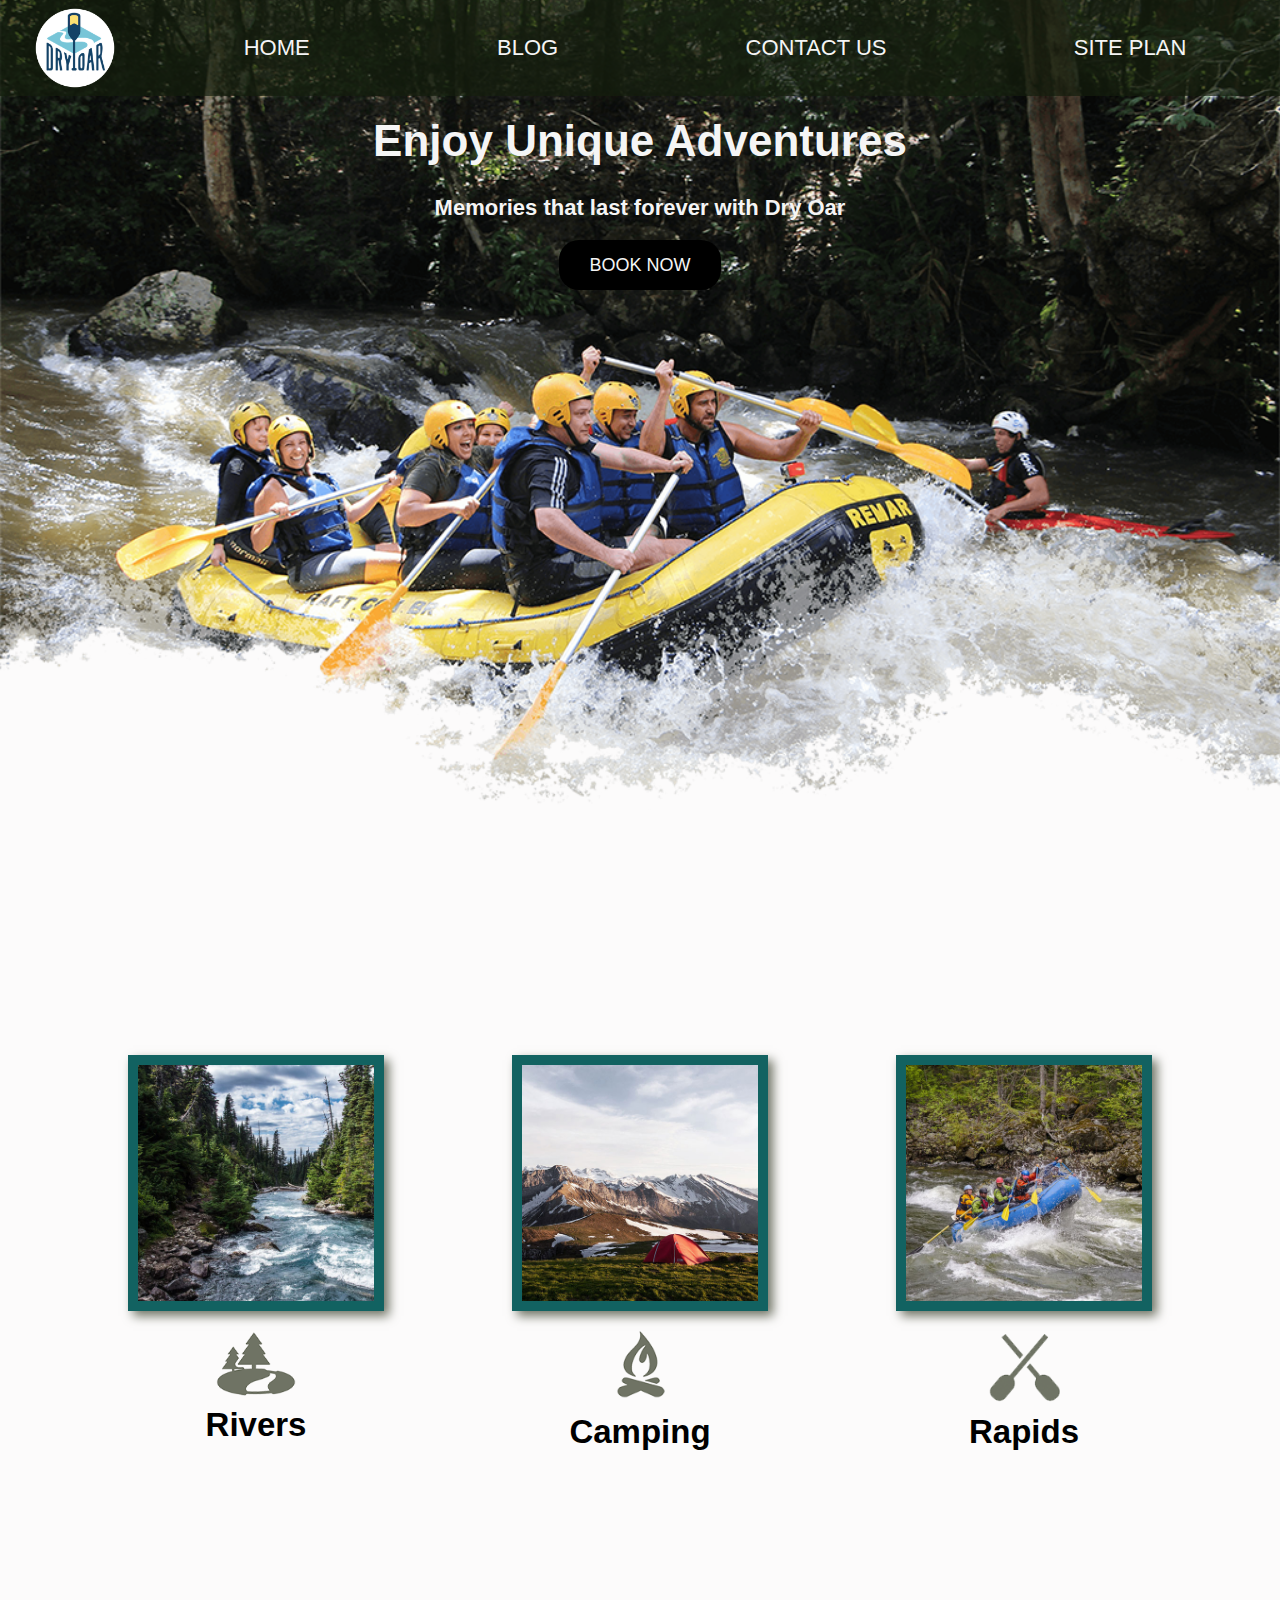
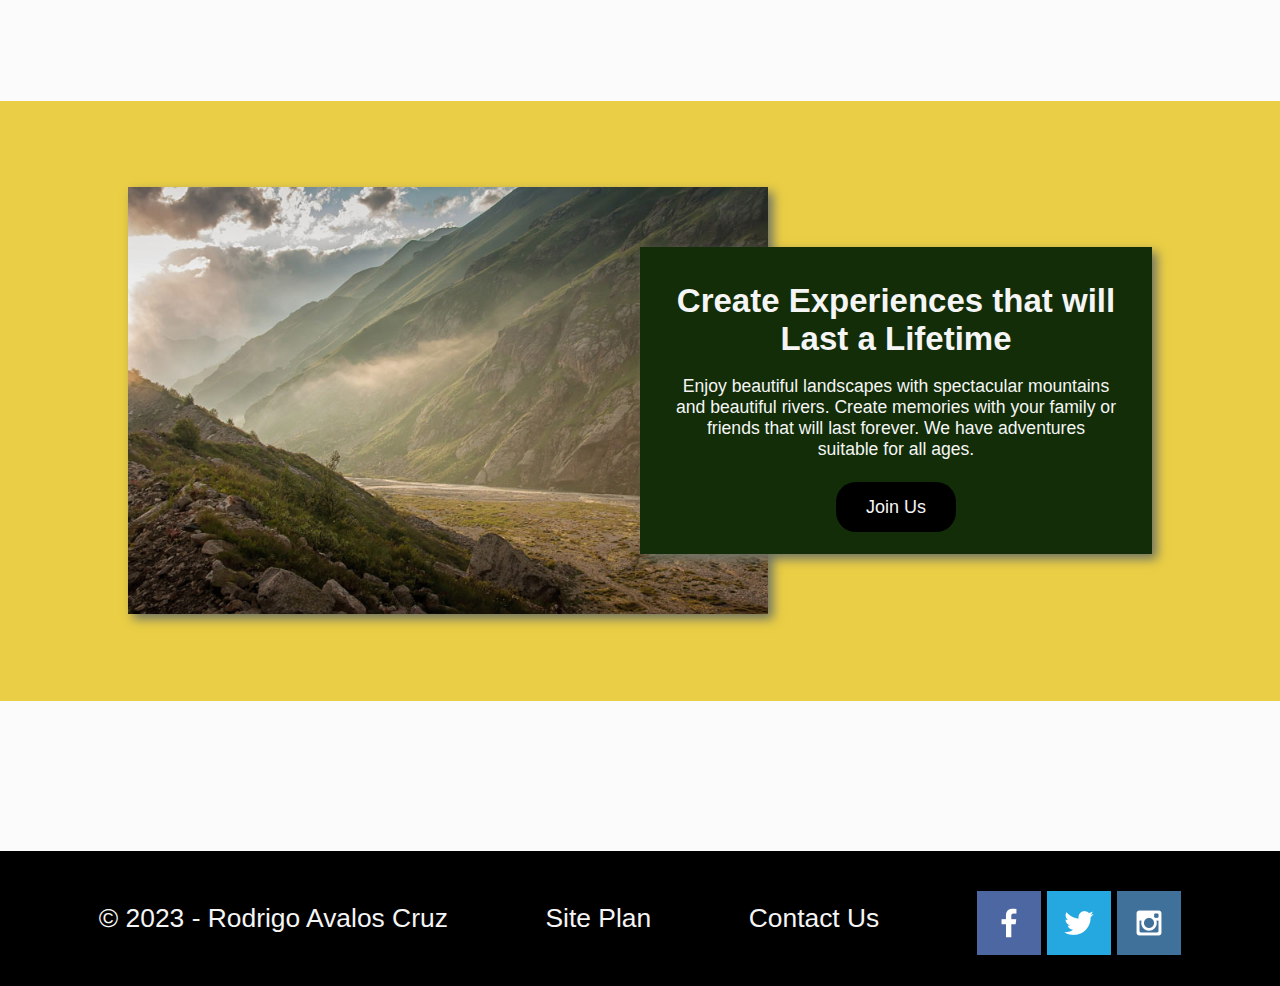
==== commit 1b14315f: "add index" ====
--- a/wwr/index.html
+++ b/wwr/index.html
@@ -53,7 +53,7 @@
         <section class="msg">
             <h2>Create Experiences that will Last a Lifetime</h2>
             <p>Enjoy beautiful landscapes with spectacular mountains and beautiful rivers. Create memories with your family or friends that will last forever. We have adventures suitable for all ages.</p>
-             
+            <a class='join' href="rivers.html">Join Us</a> 
         </section>
         </main> 
         <footer>
